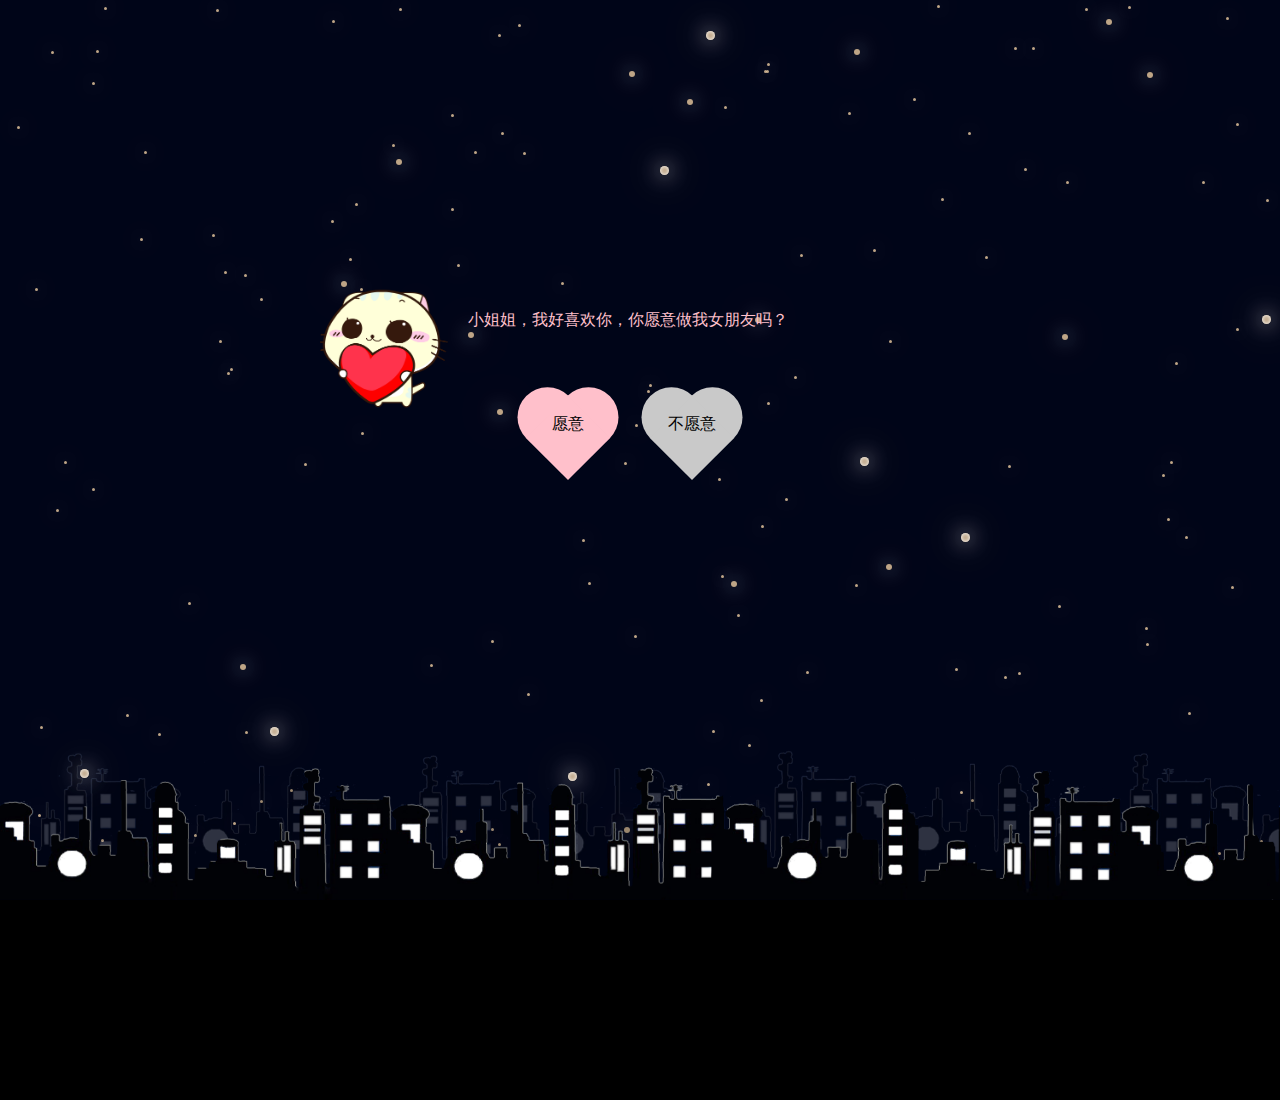
==== index.html @ 54cd552e "Update index.html" ====
<!--
 * @Author: your name
 * @Date: 2020-12-21 09:07:44
 * @LastEditTime: 2020-12-23 09:11:59
 * @LastEditors: Please set LastEditors
 * @Description: In User Settings Edit
 * @FilePath: \firework-master\酷炫表白烟花\fire.html
-->
<!DOCTYPE html PUBLIC "-//W3C//DTD XHTML 1.0 Transitional//EN" "http://www.w3.org/TR/xhtml1/DTD/xhtml1-transitional.dtd">
<html xmlns="http://www.w3.org/1999/xhtml" xml:lang="en">
  <head>
    <meta http-equiv="Content-Type" content="text/html;charset=UTF-8" />
    <link rel="stylesheet" href="css/index.css" />
    <script
      id="jqbb"
      src="https://libs.baidu.com/jquery/1.11.1/jquery.min.js"
    ></script>
    <style>
      html,
      body {
        margin: 0;
        padding: 0;
        overflow: hidden;
        background-color: black;
        user-select: none;
        margin: 0;
      }

      .city {
        width: 100%;
        position: fixed;
        bottom: 0px;
        z-index: 100;
      }

      .city img {
        width: 100%;
      }

      audio {
        opacity: 0;
      }
    </style>
    <title>烟花</title>
    <!-- 弹窗样式 -->
    <link href="css/modal.css" rel="stylesheet" />
  </head>

  <body onselectstart="return false">
    <div class="star comet"></div>
    <script src="js/index.js"></script>
    <!--音乐部分-->
     <audio autoplay loop id="backgroud_music">
      <source src="music/yinyue.mp3" />
    </audio>

    <!--对话部分-->
    <div class="share_img"><img src="image/xin.png" alt="" /></div>
    <div class="page_one">
      <div class="content">
        <div class="text_wrapper">
          <img class="xin" src="image/xin.png" alt="" />
          <div class="text">小姐姐，我好喜欢你，你愿意做我女朋友吗？</div>
        </div>
      </div>
      <div class="btn-groups">
        <div class="heart-btn">
          <div id="yes" class="btn btn-a"><span>愿意</span></div>
        </div>
        <div id="no" class="btn btn-b"><span>不愿意</span></div>
      </div>
    </div>
    <!--烟花部分-->
    <canvas id="cas" style="background-color: rgba(0, 5, 24, 1); z-index: 9999">
      浏览器不支持canvas
    </canvas>
    <div class="city">
      <img src="image/city.png" alt="" />
    </div>
    <img src="image/moon.png" alt="" id="moon" style="visibility: hidden" />
    <div style="display: none">
<!--       <div class="shape">❤新年快乐</div> -->
      <div class="shape">❤宝贝永远爱你</div>
      <!-- <div class="shape"> -->
      <!-- 这里可添加名字 -->
      <!-- </div> -->
<!--       <div class="shape">❉感谢所有的爱</div>
      <div class="shape">❉在新的一年里</div>
      <div class="shape">❉愿家庭和生活</div>
      <div class="shape">❉充满幸福</div> -->
    </div>
    <!--音乐部分-->

<!--    <audio src="music/yanhua1.mp3"
      controls="controls"
      autoplay="autoplay"
      loop="loop"
      id="music"
    ></audio>

    <iframe
      id="iframMusic"
      allow="autoplay"
      style="display: none"
      src="music/yanhua3.mp3"
    ></iframe> -->
    <script src="js/fire.js"></script>
    <script src="js/talk.js"></script>
  </body>
</html>
---- css/index.css ----
html,
body {
    width: 100%;
    height: 100%;
    margin: 0;
    padding: 0;
    background-color: #03061A;
    position: relative;
    overflow: hidden;
}

.star {
    width: 3px;
    height: 3px;
    border-radius: 50%;
    position: absolute;
    background-color: rgba(237, 205, 163, 0.8);
    box-shadow: 0 0 40px 0 rgba(237, 205, 163, 0.8), 0 0 20px 0 #FFFFFF;
    animation: glow 5s infinite;
}

.star--medium {
    width: 6px;
    height: 6px;
}

.star--big {
    width: 9px;
    height: 9px;
    box-shadow: 0 0 40px 0 #EDCDA3, 0 0 20px 0 #FFFFFF, inset 0 0 4px #FFFFFF;
}

.comet {
    width: 6px;
    height: 6px;
    background-color: rgba(255, 255, 255, 0.6);
    box-shadow: 0 0 40px 0 #EDCDA3, 0 0 20px 0 #FFFFFF, inset 0 0 8px rgba(255, 255, 255, 0.6);
    top: 0;
    left: 80%;
    opacity: 0.3;
    transform: rotate(-45deg) translate(0, -50px);
    animation: comet 6s infinite;
}

.comet:after {
    content: '';
    width: 20vw;
    height: 6px;
    border-radius: 50%;
    background-color: rgba(255, 255, 255, 0.1);
    box-shadow: 0 0 20px rgba(237, 205, 163, 0.4);
    position: absolute;
    top: 0;
    left: 0;
}

@keyframes glow {
    0% {
        opacity: 0.9;
    }
    50% {
        opacity: 0.2;
    }
    100% {
        opacity: 0.9;
    }
}

@keyframes comet {
    0% {
        transform: rotate(-45deg) translateX(0);
        opacity: 0.3;
    }
    10% {
        opacity: 1;
    }
    20% {
        transform: rotate(-45deg) translateX(-100vw);
        opacity: 0;
    }
    100% {
        transform: rotate(-45deg) translateX(-100vw);
        opacity: 0;
    }
}
---- css/modal.css ----
* {
    -webkit-tap-highlight-color: rgba(0, 0, 0, 0);
    -webkit-box-sizing: border-box;
    box-sizing: border-box;
}

.share_img {
    width: 0;
    height: 0;
    overflow: hidden;
    opacity: 0;
}

.content {
    /* padding: 80px 20px; */
}

.text_wrapper {
    display: -webkit-box;
    display: flex;
}

.text_wrapper .text {
    padding-top: 20px;
    padding-left: 20px;
}

.hide {
    display: none !important;
}

p {
    margin: 0;
}

.btn-groups {
    padding-right: 20px;
    text-align: center;
}

.heart-btn {
    display: inline-block;
    animation: breath 0.8s linear 0s infinite both;
    -webkit-animation: breath 0.8s linear 0s infinite both;
}

.btn {
    position: relative;
    display: inline-block;
    width: 60px;
    height: 60px;
    margin: 0 30px;
    transform: rotate(45deg);
    -webkit-transform: rotate(45deg);
}

.btn span {
    display: block;
    width: 100%;
    height: 100%;
    line-height: 60px;
    margin-top: -10px;
    margin-left: -10px;
    text-align: center;
    transform: rotate(-45deg);
    -webkit-transform: rotate(-45deg);
}

/* 愿意 */

.btn-a {
    background: pink;
}

.btn-b {
    background: #c9c9c9;
}

.btn-a:before {
    content: "";
    position: absolute;
    display: block;
    width: 30px;
    height: 60px;
    background: pink;
    left: -29px;
    border-top-left-radius: 60px;
    border-bottom-left-radius: 60px;
}

.btn-a:after {
    content: "";
    position: absolute;
    display: block;
    width: 60px;
    height: 30px;
    background: pink;
    left: 0;
    top: -29px;
    border-top-left-radius: 60px;
    border-top-right-radius: 60px;
}

.btn-b:before {
    content: "";
    position: absolute;
    display: block;
    width: 30px;
    height: 60px;
    background: #c9c9c9;
    left: -29px;
    top: 0;
    border-top-left-radius: 60px;
    border-bottom-left-radius: 60px;
}

.btn-b:after {
    content: "";
    position: absolute;
    display: block;
    width: 60px;
    height: 30px;
    background: #c9c9c9;
    left: 0;
    top: -29px;
    border-top-left-radius: 60px;
    border-top-right-radius: 60px;
}

.container {}

.container .mask {
    position: absolute;
    top: 0;
    left: 0;
    right: 0;
    bottom: 0;
    background: rgba(0, 0, 0, 0.3);
}

.container .modal {
    width: 50%;
    height: 160px;
    position: absolute;
    top: 55%;
    left: 50%;
    padding: 20px 15px;
    border-radius: 5px;
    /* transform: translate(-50%, -70%); */
    -webkit-transform: translate(-50%, -0%);
    -webkit-transform: translate(-50%, -0%);
    background: #f3f3f3;
}

.container .modal p {
    margin-top: 20px;
    margin-bottom: 20px;
    font-size: 16px;
    color: #353535;
    text-align: center;
}

.confirm {
    display: block;
    width: 120px;
    height: 40px;
    margin: 0 auto;
    border: none;
    font-size: 16px;
    border-radius: 5px;
    color: #ffffff;
    background: #f45cae;
}

.type_words {
    padding: 12px 20px;
}

@keyframes breath {
    0% {
        transform: scale3d(1, 1, 1);
        -webkit-transform: scale3d(1, 1, 1);
        transform-origin: 50% 50%;
    }
    50% {
        transform: scale3d(1.02, 1.02, 1.02);
        -webkit-transform: scale3d(1.02, 1.02, 1.02);
        transform-origin: 50% 50%;
    }
    100% {
        transform: scale3d(1, 1, 1);
        -webkit-transform: scale3d(1, 1, 1);
        transform-origin: 50% 50%;
    }
}

.page_one {
    position: absolute;
    z-index: 10;
    top: 50%;
    left: 50%;
    transform: translate(-50%, -90%);
}

.text {
    color: pink;
    font-size: 16px;
}

.xin {
    width: 20%;
}
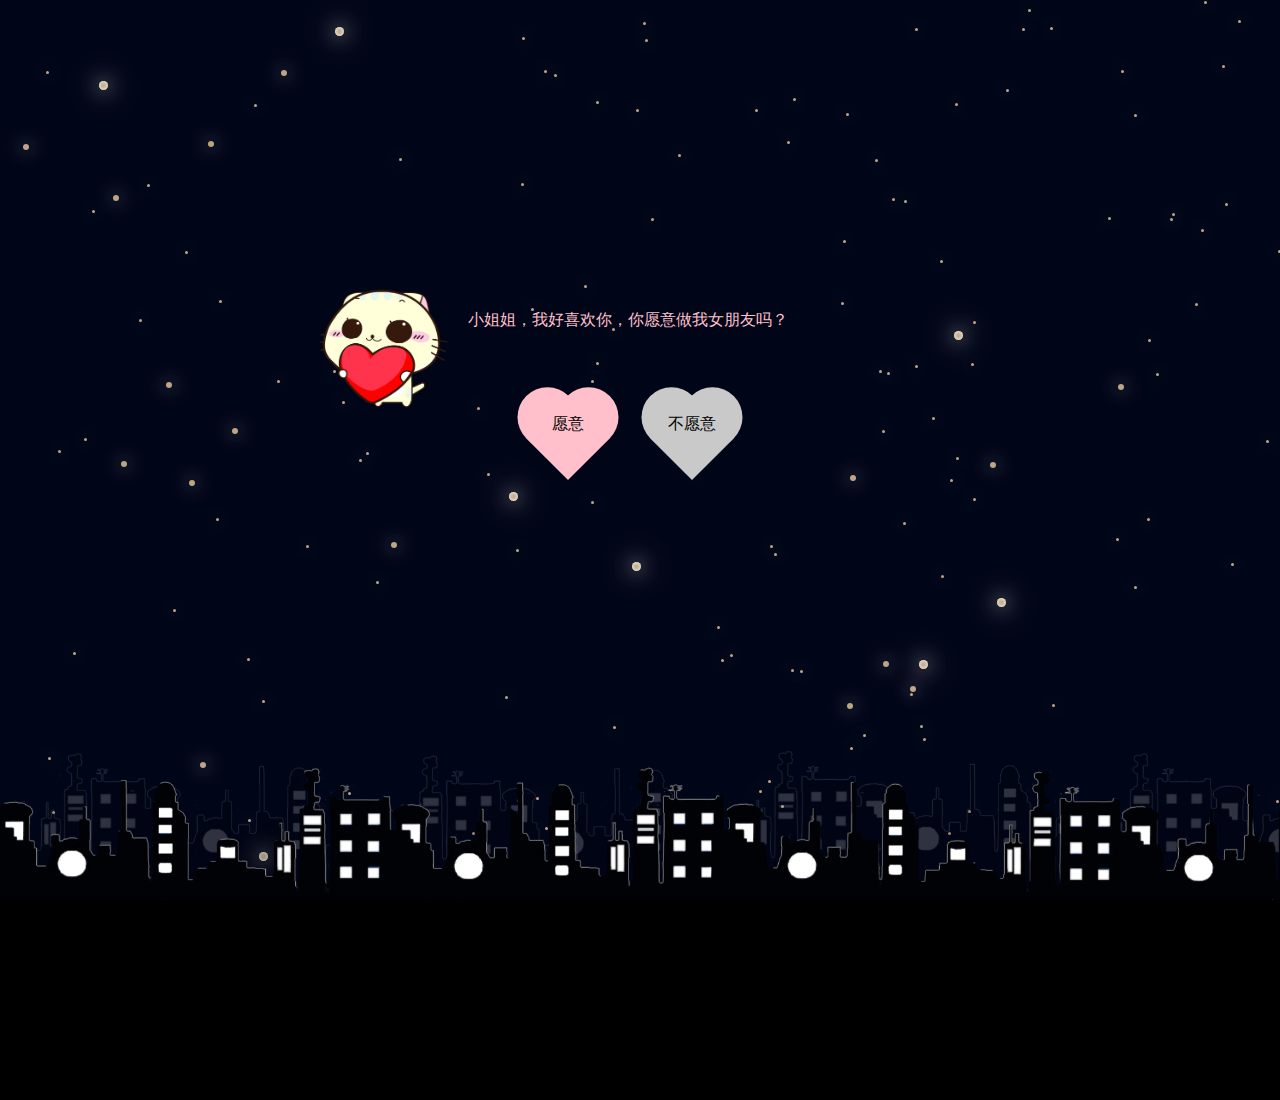
==== commit 5ab8a165: "Update index.html" ====
--- a/index.html
+++ b/index.html
@@ -80,7 +80,7 @@
     <img src="image/moon.png" alt="" id="moon" style="visibility: hidden" />
     <div style="display: none">
 <!--       <div class="shape">❤新年快乐</div> -->
-      <div class="shape">❤宝贝永远爱你</div>
+      <div class="shape">❤小娇永远爱你</div>
       <!-- <div class="shape"> -->
       <!-- 这里可添加名字 -->
       <!-- </div> -->
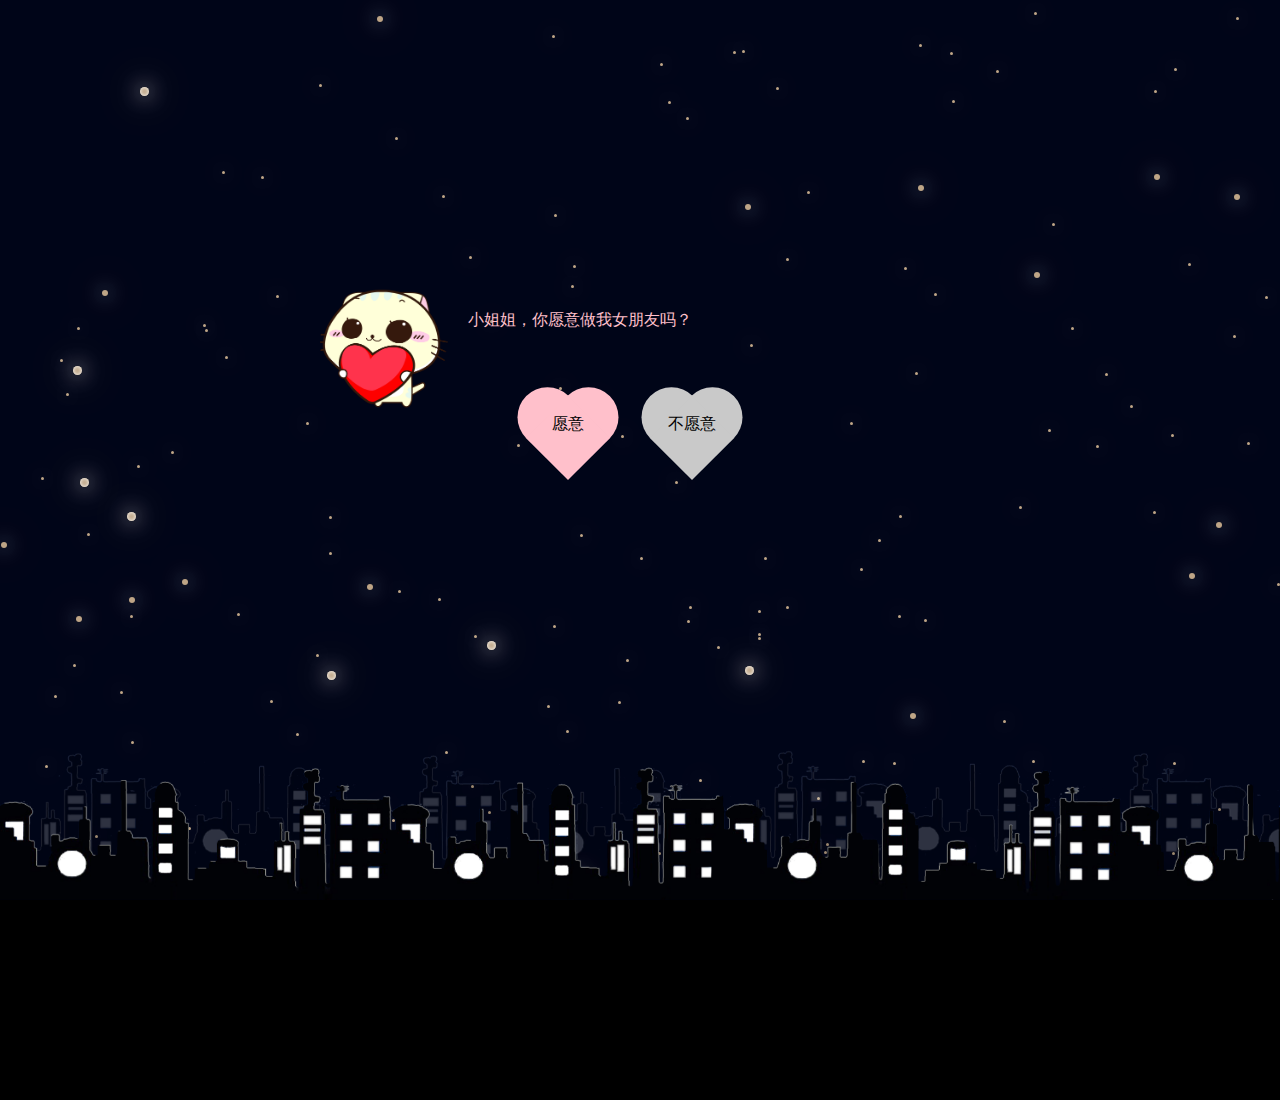
==== commit 128159c7: "Update index.html" ====
--- a/index.html
+++ b/index.html
@@ -60,7 +60,7 @@
       <div class="content">
         <div class="text_wrapper">
           <img class="xin" src="image/xin.png" alt="" />
-          <div class="text">小姐姐，我好喜欢你，你愿意做我女朋友吗？</div>
+          <div class="text">小姐姐，你愿意做我女朋友吗？</div>
         </div>
       </div>
       <div class="btn-groups">
@@ -79,8 +79,12 @@
     </div>
     <img src="image/moon.png" alt="" id="moon" style="visibility: hidden" />
     <div style="display: none">
-<!--       <div class="shape">❤新年快乐</div> -->
-      <div class="shape">❤小娇永远爱你</div>
+      <div class="shape">❤小娇爱你❤</div>
+      <div class="shape">♬</div>
+      <div class="shape">♫</div>
+      <div class="shape">要开心❤唷</div>
+      <div class="shape">♡♡</div>
+      <div class="shape">დღ</div>
       <!-- <div class="shape"> -->
       <!-- 这里可添加名字 -->
       <!-- </div> -->
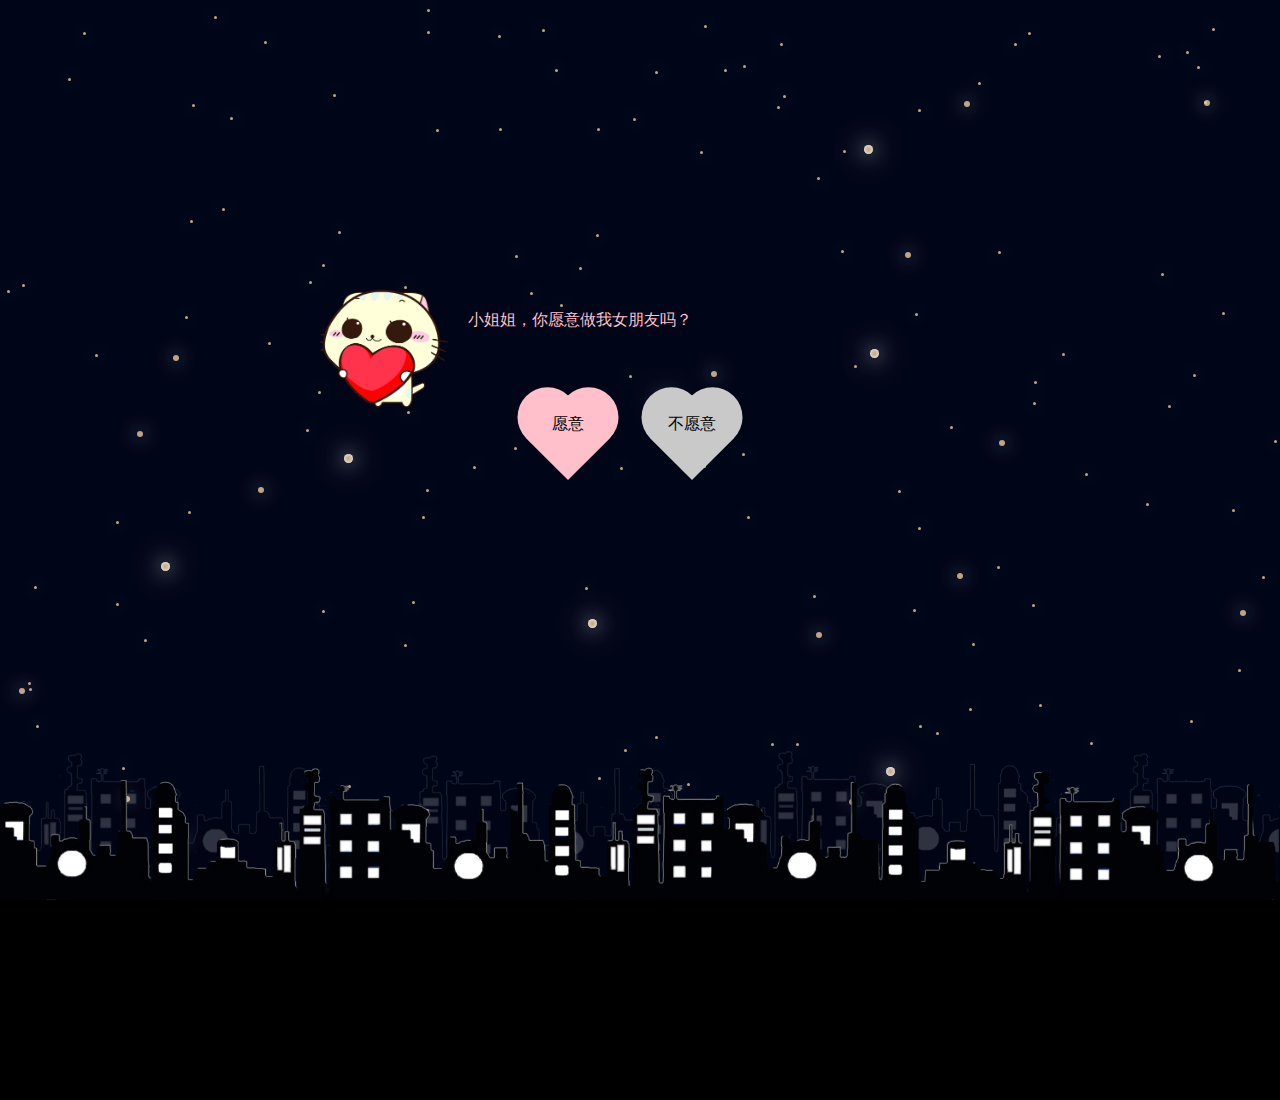
==== commit 9e48aa15: "Update index.html" ====
--- a/index.html
+++ b/index.html
@@ -79,12 +79,11 @@
     </div>
     <img src="image/moon.png" alt="" id="moon" style="visibility: hidden" />
     <div style="display: none">
+      <div class="shape">好开心</div>
+      <div class="shape">♡♡</div>
       <div class="shape">❤小娇爱你❤</div>
-      <div class="shape">♬</div>
-      <div class="shape">♫</div>
-      <div class="shape">要开心❤唷</div>
-      <div class="shape">♡♡</div>
       <div class="shape">დღ</div>
+      <div class="shape">♩♪♫♬♭♮♯</div>
       <!-- <div class="shape"> -->
       <!-- 这里可添加名字 -->
       <!-- </div> -->
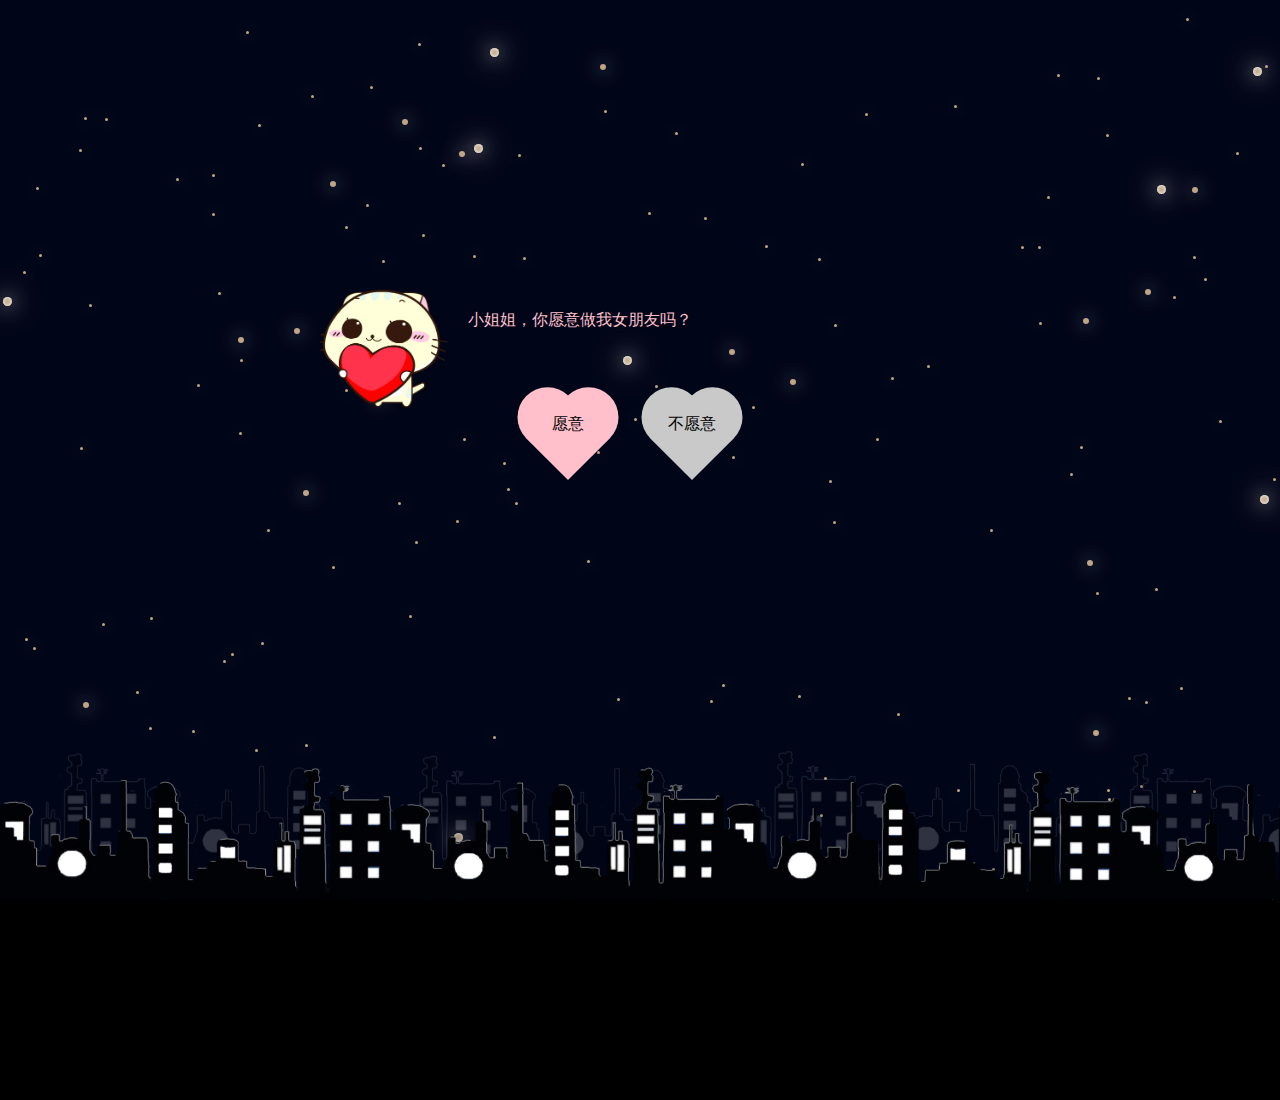
==== commit eb95b470: "Update index.html" ====
--- a/index.html
+++ b/index.html
@@ -79,18 +79,13 @@
     </div>
     <img src="image/moon.png" alt="" id="moon" style="visibility: hidden" />
     <div style="display: none">
-      <div class="shape">好开心</div>
-      <div class="shape">♡♡</div>
-      <div class="shape">❤小娇爱你❤</div>
-      <div class="shape">დღ</div>
+      <div class="shape">哇好开心</div>
+      <div class="shape">•ᴗ•</div>
+      <div class="shape">ღ小娇爱你ღ</div>
       <div class="shape">♩♪♫♬♭♮♯</div>
       <!-- <div class="shape"> -->
       <!-- 这里可添加名字 -->
       <!-- </div> -->
-<!--       <div class="shape">❉感谢所有的爱</div>
-      <div class="shape">❉在新的一年里</div>
-      <div class="shape">❉愿家庭和生活</div>
-      <div class="shape">❉充满幸福</div> -->
     </div>
     <!--音乐部分-->
 
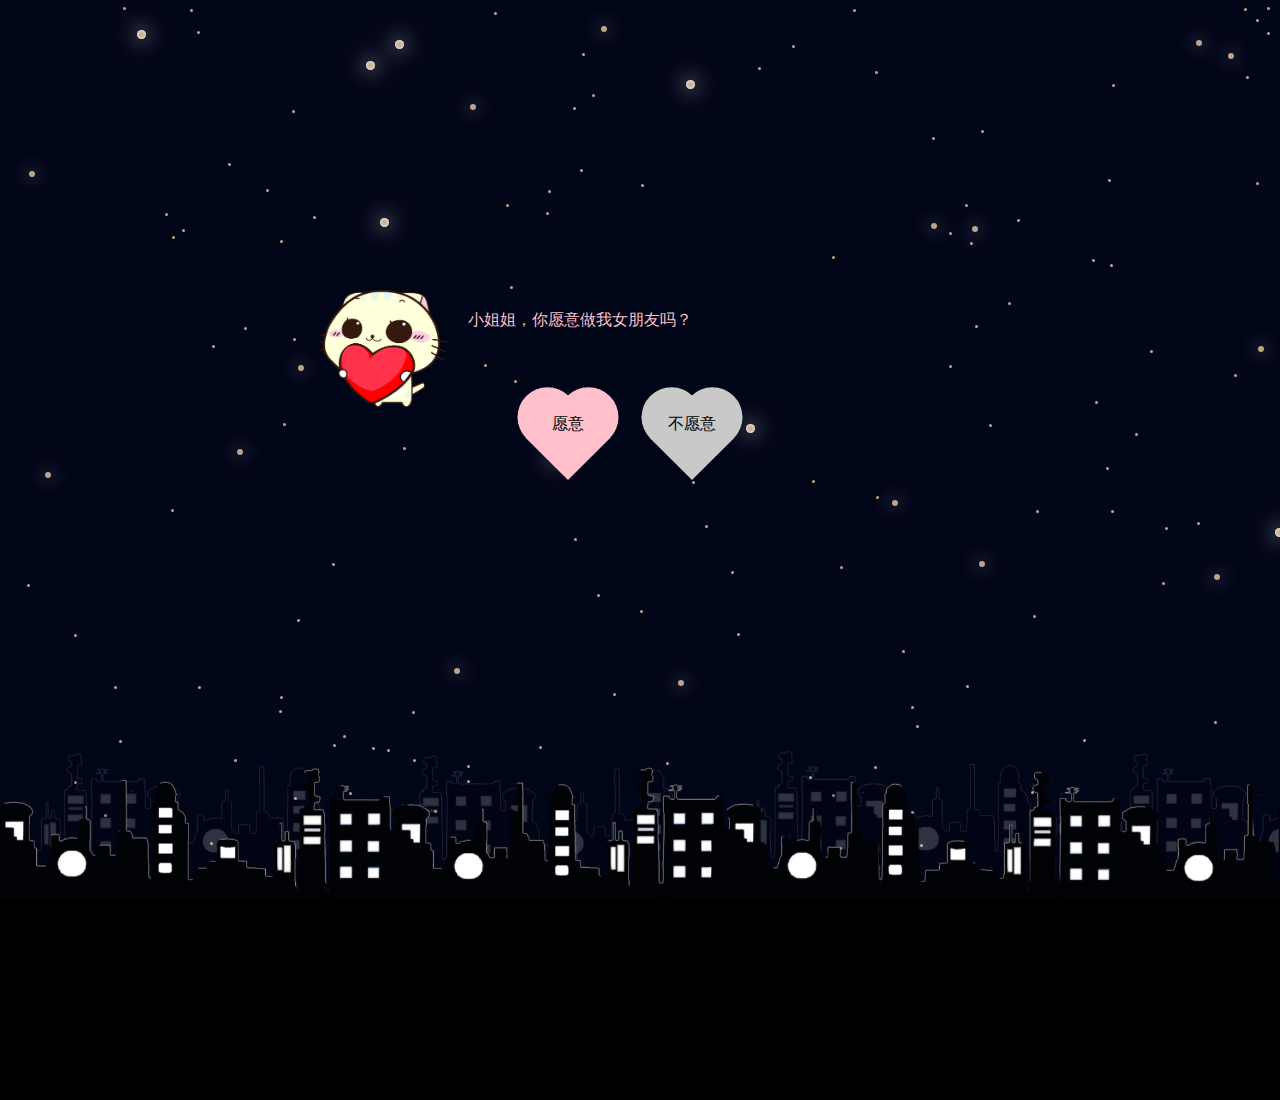
==== commit 79dd653c: "Update index.html" ====
--- a/index.html
+++ b/index.html
@@ -83,6 +83,9 @@
       <div class="shape">•ᴗ•</div>
       <div class="shape">ღ小娇爱你ღ</div>
       <div class="shape">♩♪♫♬♭♮♯</div>
+      <div class="shape">有想我吗</div>
+      <div class="shape">💖闪光的心</div>
+      <div class="shape">💘</div>
       <!-- <div class="shape"> -->
       <!-- 这里可添加名字 -->
       <!-- </div> -->
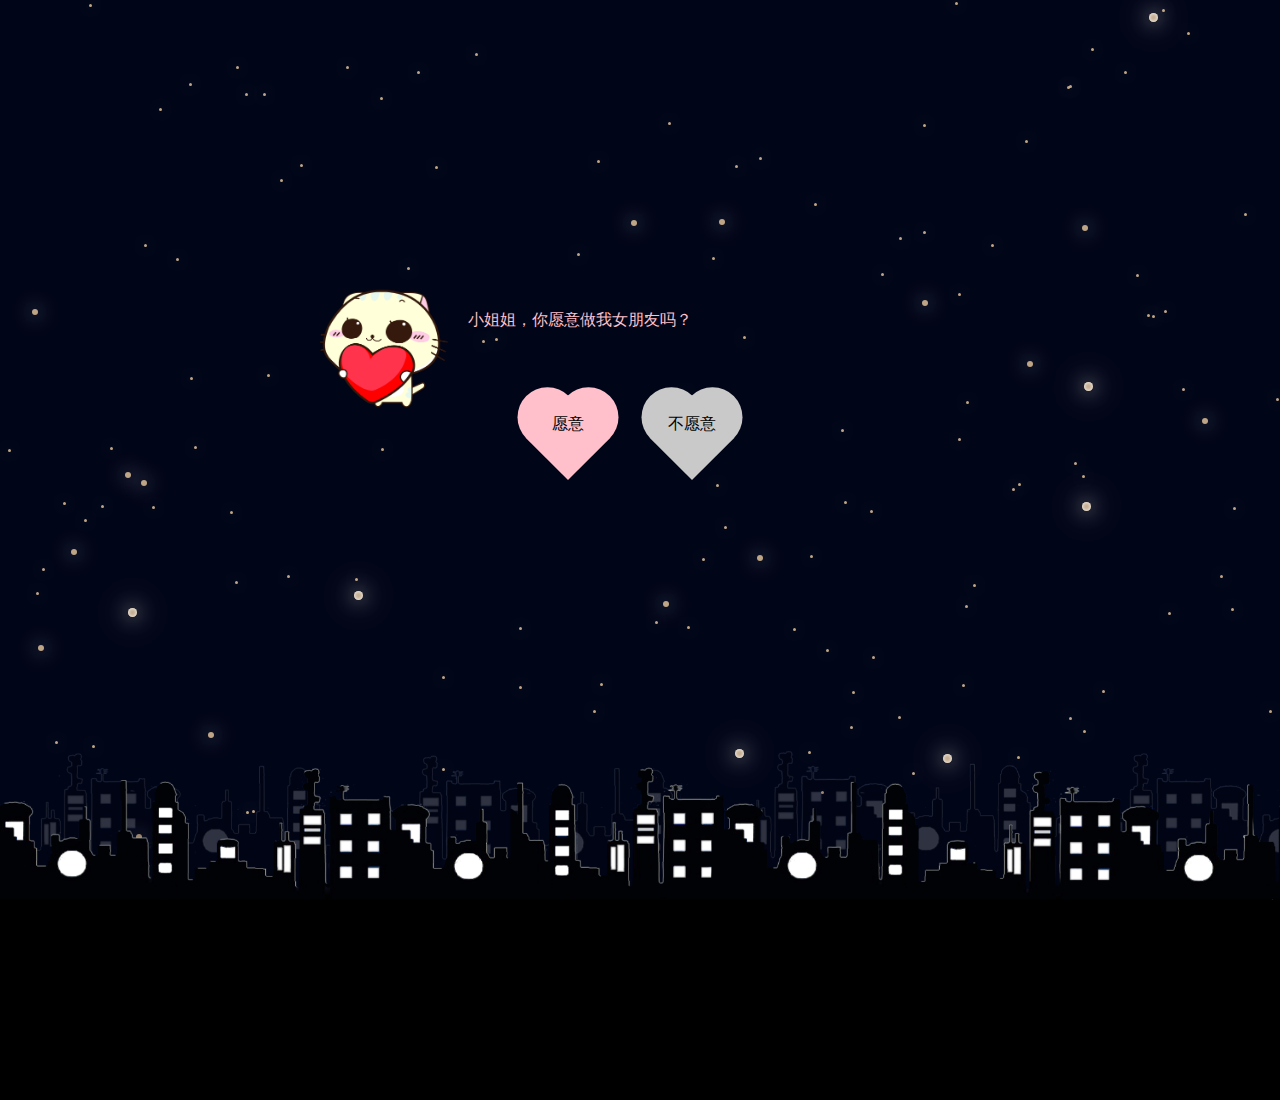
==== commit 255383a9: "Update index.html" ====
--- a/index.html
+++ b/index.html
@@ -80,9 +80,9 @@
     <img src="image/moon.png" alt="" id="moon" style="visibility: hidden" />
     <div style="display: none">
       <div class="shape">哇好开心</div>
-      <div class="shape">•ᴗ•</div>
-      <div class="shape">ღ小娇爱你ღ</div>
-      <div class="shape">♩♪♫♬♭♮♯</div>
+      <div class="shape">💝</div>
+      <div class="shape">小娇爱你💞</div>
+      <div class="shape">♩ ♪ ♫♬ ♭ ♮ ♯</div>
       <div class="shape">有想我吗</div>
       <div class="shape">💖闪光的心</div>
       <div class="shape">💘</div>
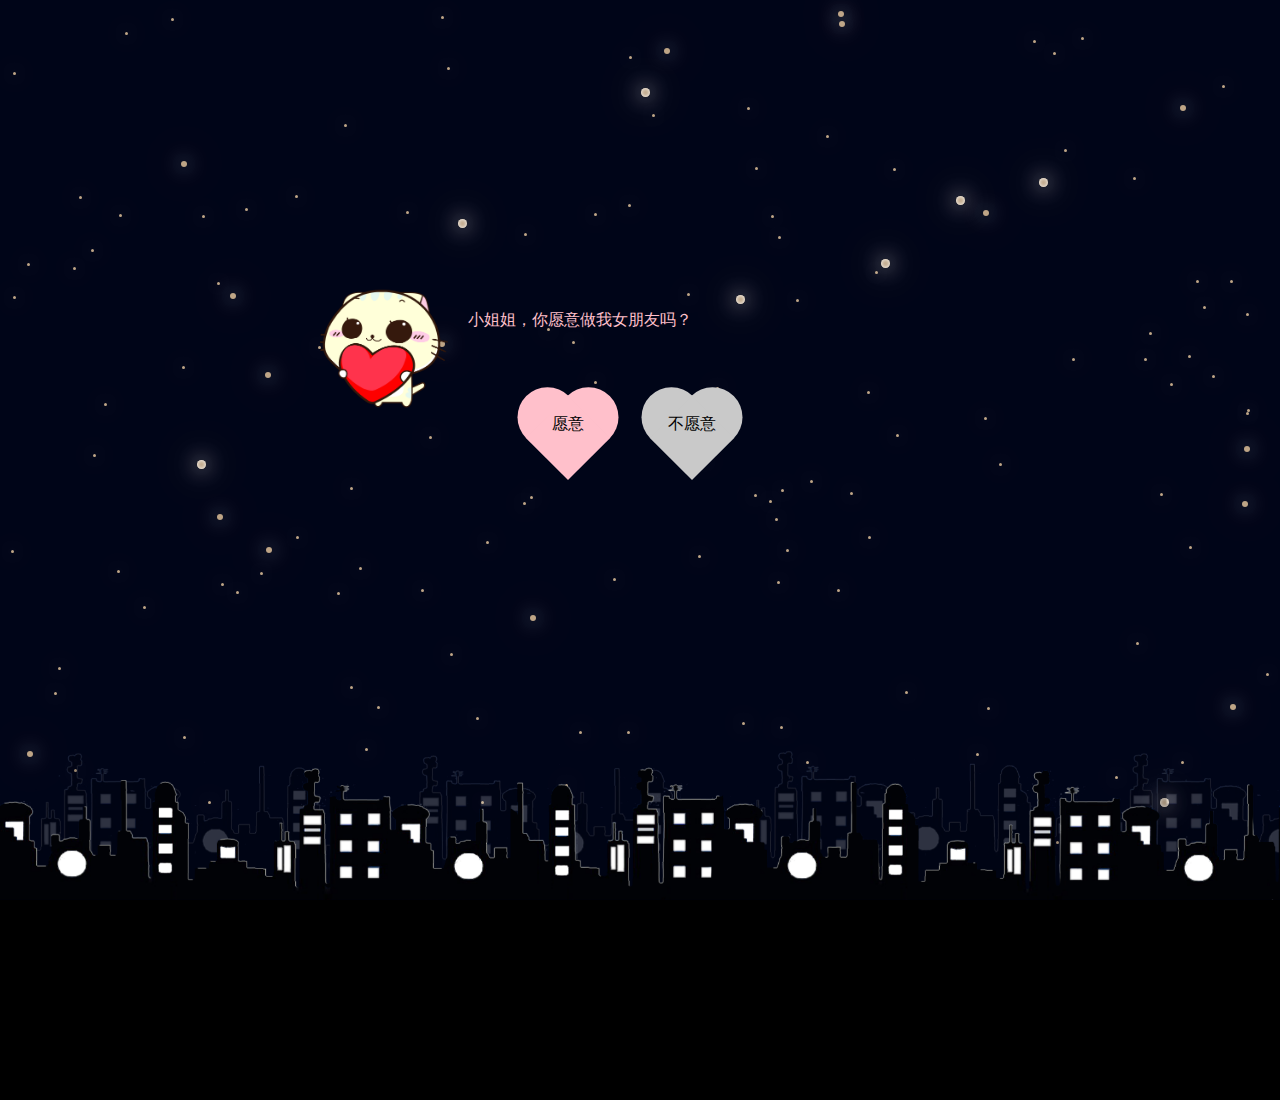
==== commit 60197ae0: "Update index.html" ====
--- a/index.html
+++ b/index.html
@@ -81,7 +81,7 @@
     <div style="display: none">
       <div class="shape">哇好开心</div>
       <div class="shape">💝</div>
-      <div class="shape">小娇爱你💞</div>
+      <div class="shape">好爱你💞</div>
       <div class="shape">♩ ♪ ♫♬ ♭ ♮ ♯</div>
       <div class="shape">有想我吗</div>
       <div class="shape">💖闪光的心</div>
